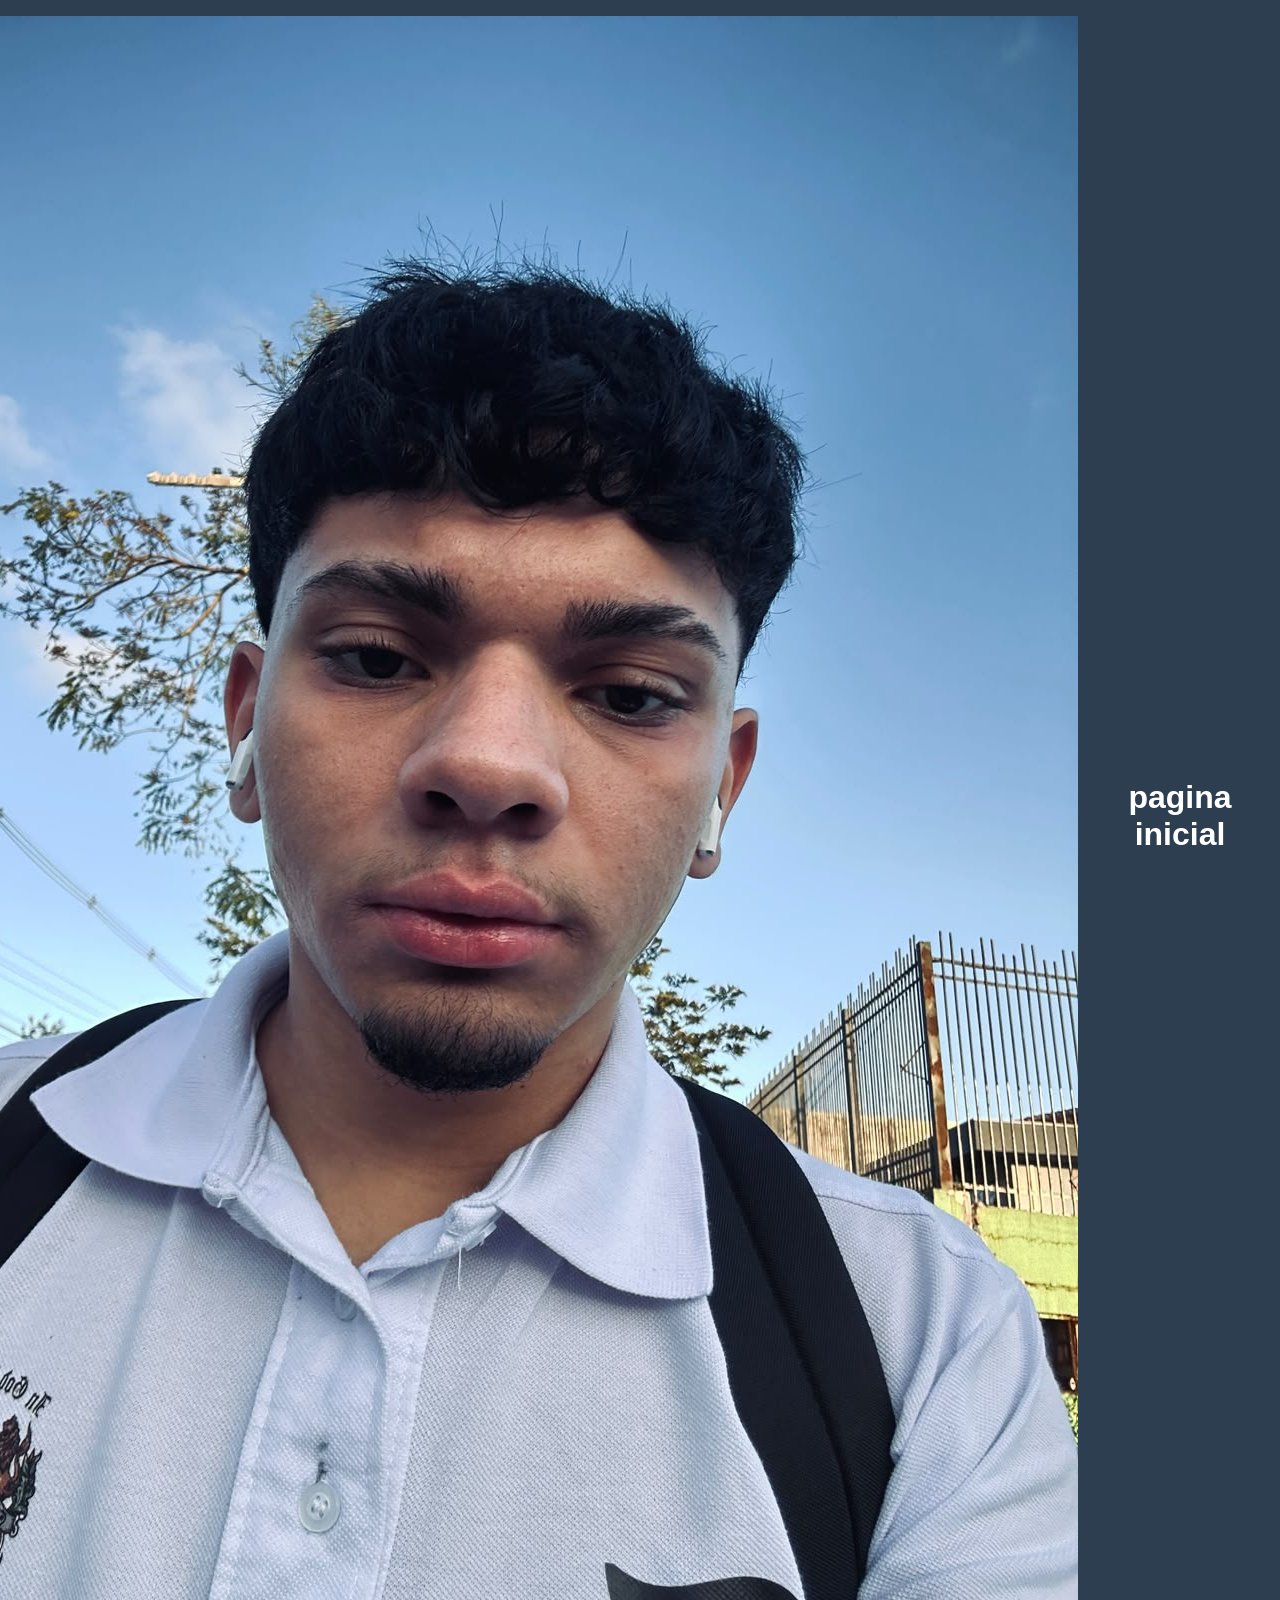
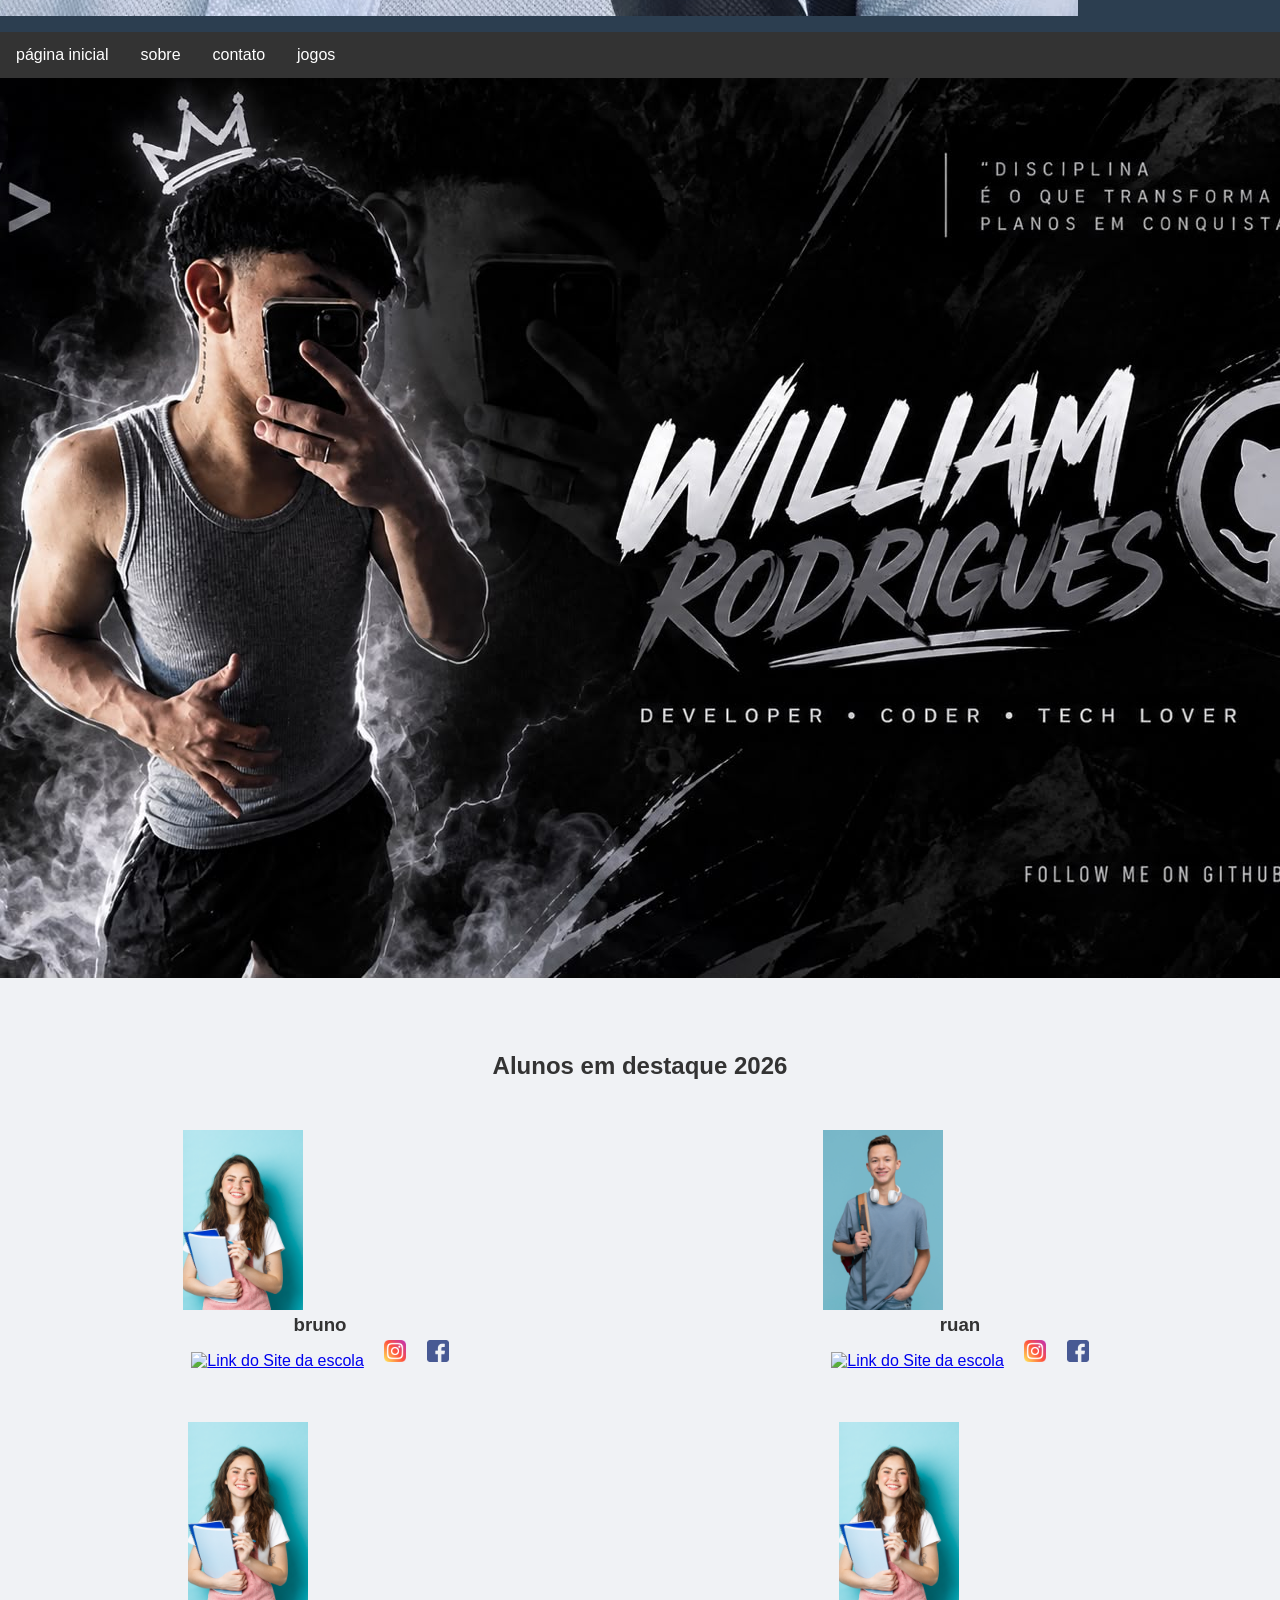
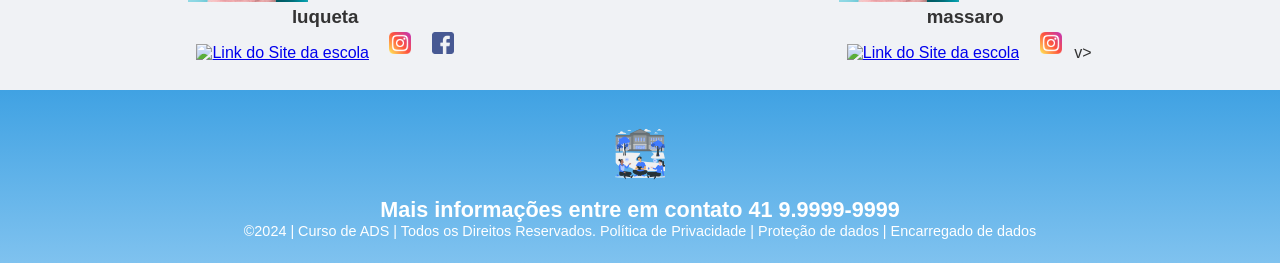
==== index.html @ cab30916 "easy" ====
<!DOCTYPE html>
<html lang="pt-br">
<!DOCTYPE html>
<html lang="pt-br">
<head>
<meta charset="UTF-8">
<meta name="viewport" content="width=device-width, initial-scale=1.0">
<title>Home | Nossa Escola</title>
<link rel="stylesheet" href="style.css">
</head>
<body>
<!--header é a parte do cabeçalho do site, é o topo da página-->
<header class="cabecalho-itens">
<img class="cabecalho_imagem" src="image.png" alt="Logo da
Página">
<h1 class="titulo_site">pagina inicial</h1>
<div class="sociais">
<img class="sociais" src="whatsapp.png" alt="Logo do Whats da
Escola">
<img class="sociais" src="facebook.png" alt="Facebook da
Escola">
<img class="sociais" src="instagram.png" alt="instagram da
Escola">
</div>
</header>
<!--menu-->
<ul>
  <li><a href="index.html">página inicial</a></li>
  <li><a href="sobre.html">sobre</a></li>
  <li><a href="contato.html">contato</a></li>
  <li><a href="jogos.html">jogos</a></li>
</ul>
<!--Seção banner 1 é a parte do paragrafo 1 da página-->
<section class="banner1">
<img class="escola.image" src="WhatsApp Image 2026-11-11 at 19.30.44.jpeg" alt="Banner da Escola">
</section>
<!--Seção estudantes é a parte do paragrafo 2 da página -- "Meninos"-->
<!--altere em "src="estudante_menino_1.png" para src"nome da imagem do menino em
todos abaixo-->
<!--altere em "src="site_school.png" para src"nome da logo em todos abaixo-->
<!--para aumentar os alunos copie a div no edidor que corresponda desde a foto
até os icones abaixo - dúvidas chame o professor-->
<section class="estudante">
<h1 class="estudante_titulo">Alunos em destaque 2026</h1>
<p> </p>
<div class="estudantes_todos">
<div class="estudante-div">
<img class="estudante-imagem" src="estudante_menina.png" alt="Foto da
turma do 1CDS do ano de 2026">
<h3 class="estudante-nome">bruno</h3>
<a href="https://cursos.alura.com.br/dashboard">
<p> </p>
<img class="estudante-icone" src="site_school.png" alt="Link do Site da
escola"></a>
<img class="estudante-icone" src="instagram.png" alt="Link do
Instagram">
<img class="estudante-icone" src="facebook.png" alt="Link do Facebook">
</div>

<div class="estudante-div">
<img class="estudante-imagem" src="estudante_menino.png" alt="Foto da
turma do 1CDS do ano de 2026">
<h3 class="estudante-nome">ruan</h3>
<a href="https://cursos.alura.com.br/dashboard">
<p> </p>
<img class="estudante-icone" src="site_school.png" alt="Link do
Site da escola"></a>
<img class="estudante-icone" src="instagram.png" alt="Link do
Instagram">
<img class="estudante-icone" src="facebook.png" alt="Link do
Facebook">
</div>
</div>
</section>

<!--Seção estudantes é a parte do paragrafo 3 da página -- "Meninas"-->
<!--altere em "src="estudante_menina_1.png" para src"nome da imagem do menina em
todas abaixo-->
<!--altere em "src="site_school.png" para src"nome da logo em todos abaixo-->
<section class="estudante">
<div class="estudantes_todos">
<div class="estudante-div">
<img class="estudante-imagem" src="estudante_menina.png" alt="Foto da
turma do 1CDS do ano de 2023">
<h3 class="estudante-nome">luqueta</h3>
<a href="https://cursos.alura.com.br/dashboard">
<p> </p>
<img class="estudante-icone" src="site_school.png" alt="Link do Site da
escola"></a>
<img class="estudante-icone" src="instagram.png" alt="Link do Instagram">
<img class="estudante-icone" src="facebook.png" alt="Link do Facebook">
</div>
<div class="estudante-div">
<img class="estudante-imagem" src="estudante_menina.png" alt="Foto da turma do
1CDS do ano de 2023">
<h3 class="estudante-nome">massaro</h3>
<a href="https://cursos.alura.com.br/dashboard">
<p> </p>
<img class="estudante-icone" src="site_school.png" alt="Link do Site
da escola"></a>
<img class="estudante-icone" src="instagram.png" alt="Link do
Instagram">
v>
</div>
</div>
</section>
<!--Seção rodapé é a parte final da paragrafo 3 da página-->
<footer class="escola">
<img class="logo_rodape" src="logo_nossa_escola.png" alt="Logo da Escola">
<h2 class="escola-título">Mais informações entre em contato<a class="link"

href="https://wa.me/5541999999999"> 41 9.9999-9999 </a></h2>
<p></p>
<p>©2024 | Curso de ADS | Todos os Direitos Reservados.
Política de Privacidade | Proteção de dados | Encarregado de dados</p>
<p> </p>
</footer>
</body>
</html>
---- style.css ----
*{
margin: 0;
padding: 0;
box-sizing: border-box;
}
body{
font-family: "Poppins", sans-serif;
}
header{
background-color: #424e61;
color: white;
width: 100%;
padding: 20px;
}
.cabecalho-itens{
max-width: 1980px;
margin: 0 auto;
display: flex;
align-items: center;
justify-content: center;
}
.cabecalho-imagem{
width: 10%;
display: flex;
justify-content: flex-start;
align-items: center;
}
.titulo_site{
padding: 50px;
text-align: center;
width: 50%;
font: 30px;
}
.sociais{
display: flex;
justify-content: flex-end;
width: 25%;
padding-right: 30px;
}
.banner1{
display: flex;
justify-content: center;
}
.estudante_titulo{
padding: 50px;
text-align: center;

}
.estudante-nome{
text-align: center;
}
.estudante-imagem{
width: 120px;
}
.estudante-icone{
width: 38px;
padding: 4px 8px;
}
.estudante{
background-image: background-color(#faae43);
padding: 24px 0;
}

.estudante.div{
text-align: center;
padding: 24px 0;
}
.estudantes_todos{
display: flex;
justify-content: space-around;
}
.escola{
background-image: linear-gradient(#40A2E3,#7FC2EF);
color: white;
display: flex;
justify-content:center;
padding: 24px 0;
text-align:center;
display:block;
}
.escola-titulo{
padding: 50px;
text-align: center;
}
.logo_rodape{
height: 80px;
padding: 12px 0;

}

.link{
color: #ffffff;
text-decoration: none;
}

ul {
  list-style-type: none;
  margin: 0;
  padding: 0;
  overflow: hidden;
  background-color: #333333;
}

ul li {
  float: left;
}

ul li a {
  display: block;
  color: white;
  text-align: center;
  padding: 14px 16px;
  text-decoration: none;
}

ul li a:hover {
  background-color: #111111;
}

/* Reset e Estrutura Base */
        * {
            margin: 0;
            padding: 0;
            box-sizing: border-box;
            font-family: 'Segoe UI', Tahoma, Geneva, Verdana, sans-serif;
        }

        body {
            display: flex;
            flex-direction: column;
            min-height: 100vh;
            background-color: #f0f2f5;
            color: #333;
        }

        /* Cabeçalho e Menu */
        header {
            background-color: #2c3e50;
            color: white;
            padding: 1rem 2rem;
            box-shadow: 0 2px 5px rgba(0,0,0,0.2);
        }

        .header-container {
            max-width: 1200px;
            margin: 0 auto;
            display: flex;
            justify-content: space-between;
            align-items: center;
        }

        nav ul {
            display: flex;
            list-style: none;
            gap: 1.5rem;
        }

        nav a {
            color: #ebd4d4;
            text-decoration: none;
            font-weight: 500;
            transition: color 0.3s;
        }

        nav a:hover {
            color: #fff;
        }

        /* Área Central do Jogo */
        main {
            flex: 1;
            display: flex;
            flex-direction: column;
            align-items: center;
            justify-content: center;
            padding: 2rem;
        }

        .game-container {
            background: white;
            padding: 2rem;
            border-radius: 12px;
            box-shadow: 0 4px 15px rgba(0,0,0,0.1);
            text-align: center;
        }

        #status {
            font-size: 1.25rem;
            margin-bottom: 1rem;
            font-weight: bold;
        }

        /* Tabuleiro de Damas */
        #board {
            display: grid;
            grid-template-columns: repeat(8, 60px);
            grid-template-rows: repeat(8, 60px);
            border: 4px solid #3e2723;
            border-radius: 4px;
            margin: 0 auto;
        }

        .cell {
            width: 60px;
            height: 60px;
            display: flex;
            align-items: center;
            justify-content: center;
            position: relative;
            cursor: pointer;
        }

        /* Cores das Casas */
        .light {
            background-color: #ffeb3b;
            background-image: url("data:image/svg+xml,%3Csvg xmlns='http://w3.org' width='4' height='4' viewBox='0 0 4 4'%3E%3Cpath fill='%23fbc02d' fill-opacity='0.4' d='M1 3h1v1H1V3zm2-2h1v1H3V1z'%3E%3C/path%3E%3C/svg%3E");
        }

        .dark {
            background-color: #795548;
        }

        .cell.selected {
            outline: 3px solid #00e676;
            z-index: 10;
        }

        /* Peças */
        .piece {
            width: 46px;
            height: 46px;
            border-radius: 50%;
            box-shadow: inset 0 0 8px rgba(0,0,0,0.5), 0 2px 4px rgba(0,0,0,0.3);
            transition: transform 0.2s;
        }

        .piece:hover {
            transform: scale(1.05);
        }

        .red-piece {
            background-color: #d32f2f;
        }

        .white-piece {
            background-color: #f5f5f5;
        }

        /* Rodapé */
        footer {
            background-color: #2c3e50;
            color: #bdc3c7;
            text-align: center;
            padding: 1rem;
            font-size: 0.9rem;
            margin-top: auto;
        }

        /* Responsividade simples */
        @media (max-width: 540px) {
            #board {
                grid-template-columns: repeat(8, 40px);
                grid-template-rows: repeat(8, 40px);
            }
            .cell { width: 40px; height: 40px; }
            .piece { width: 30px; height: 30px; }
        }
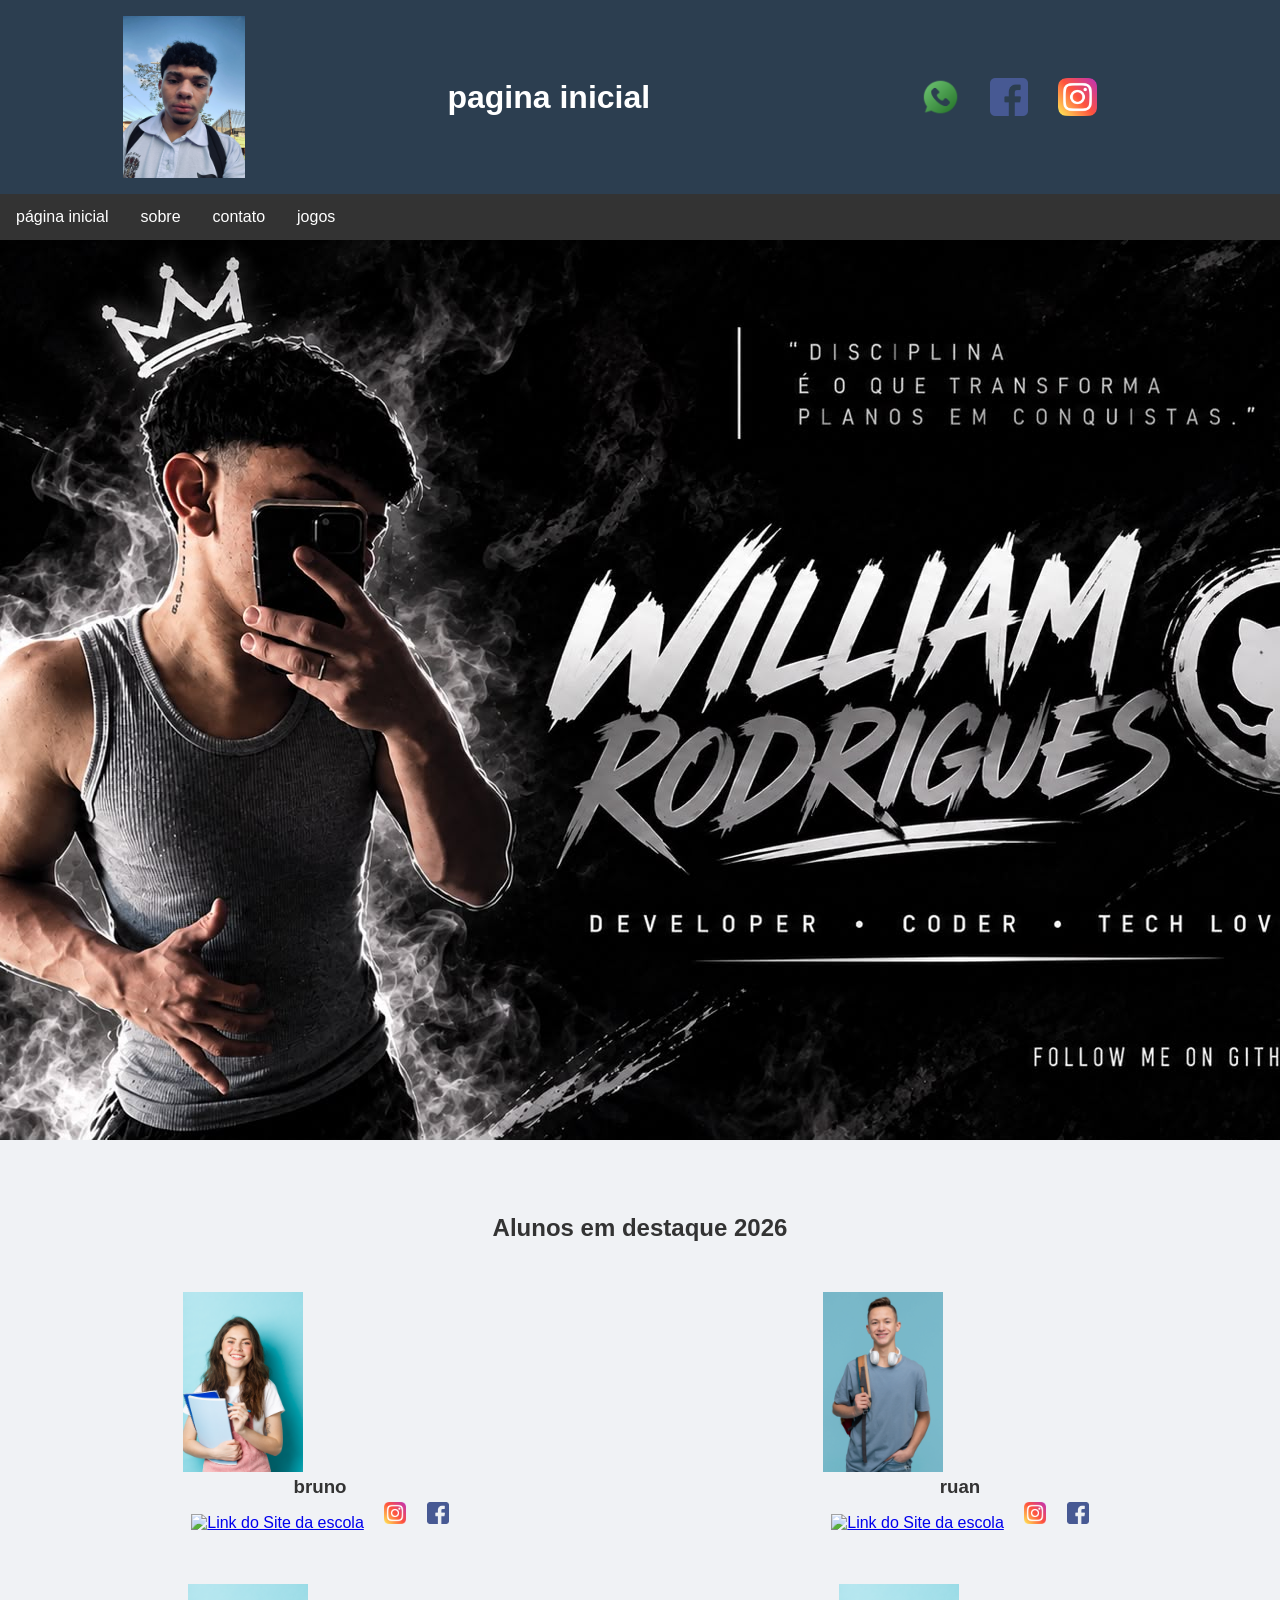
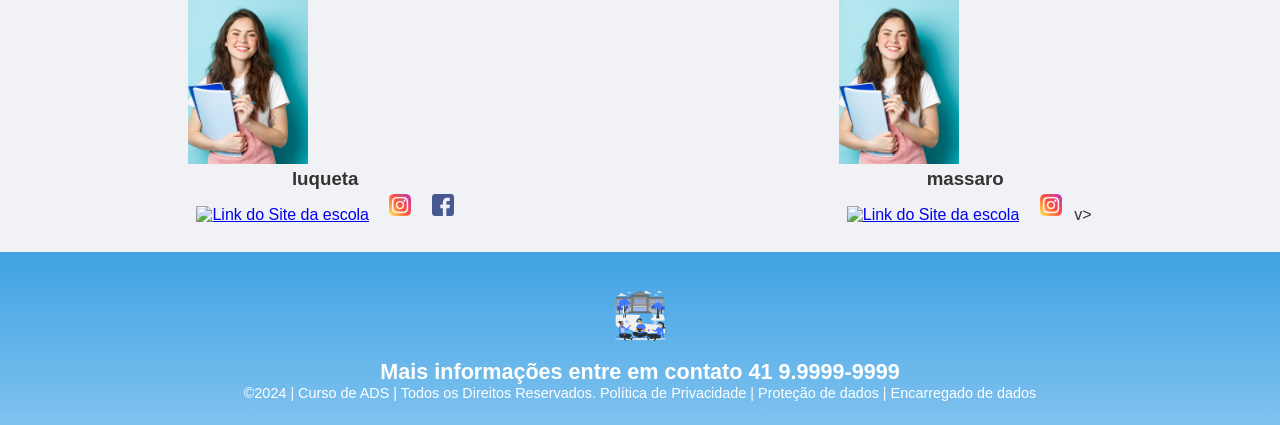
==== commit 110644e4: "EASY PEASE NO ESY" ====
--- a/index.html
+++ b/index.html
@@ -32,7 +32,7 @@
 </ul>
 <!--Seção banner 1 é a parte do paragrafo 1 da página-->
 <section class="banner1">
-<img class="escola.image" src="WhatsApp Image 2026-11-11 at 19.30.44.jpeg" alt="Banner da Escola">
+<img class="escola.image" src="WhatsApp Image 2026-11-11 at 19.48.55.jpeg" alt="Banner da Escola">
 </section>
 <!--Seção estudantes é a parte do paragrafo 2 da página -- "Meninos"-->
 <!--altere em "src="estudante_menino_1.png" para src"nome da imagem do menino em
--- a/style.css
+++ b/style.css
@@ -19,7 +19,7 @@
 align-items: center;
 justify-content: center;
 }
-.cabecalho-imagem{
+.cabecalho_imagem{
 width: 10%;
 display: flex;
 justify-content: flex-start;
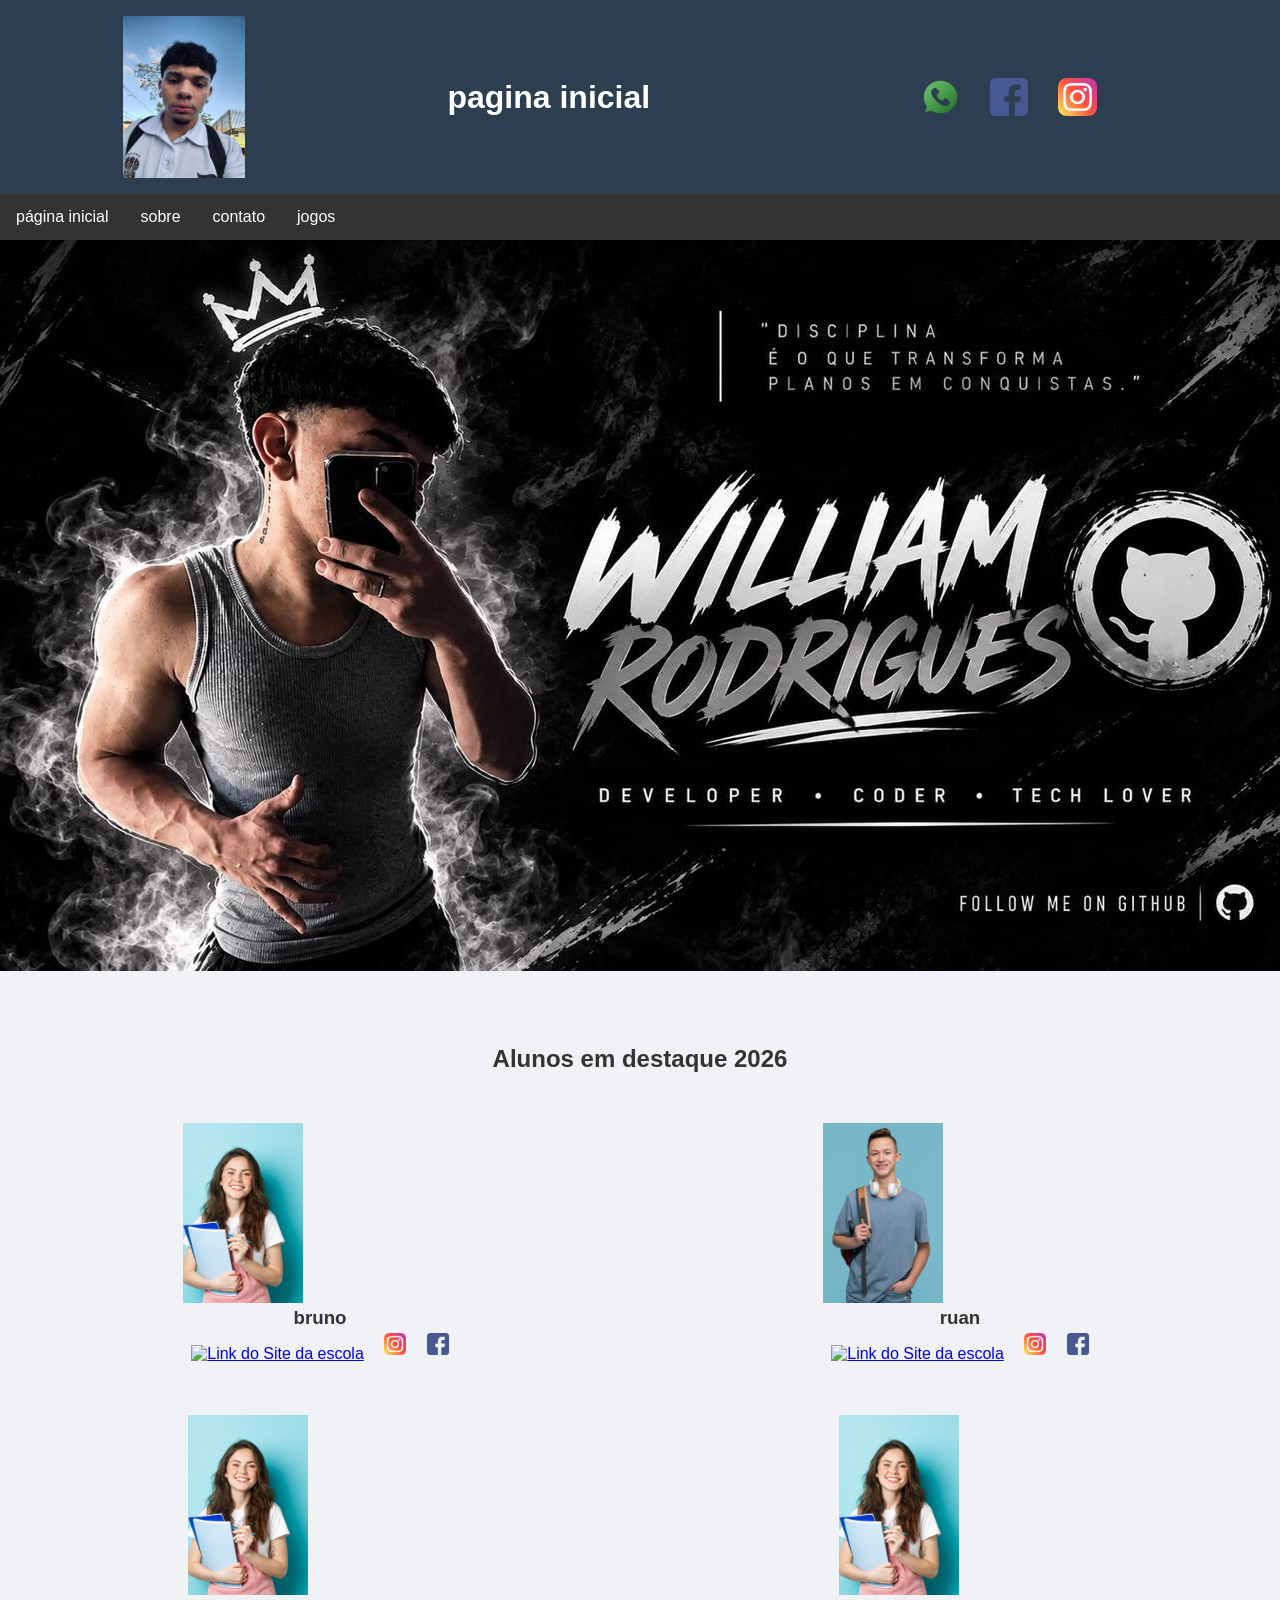
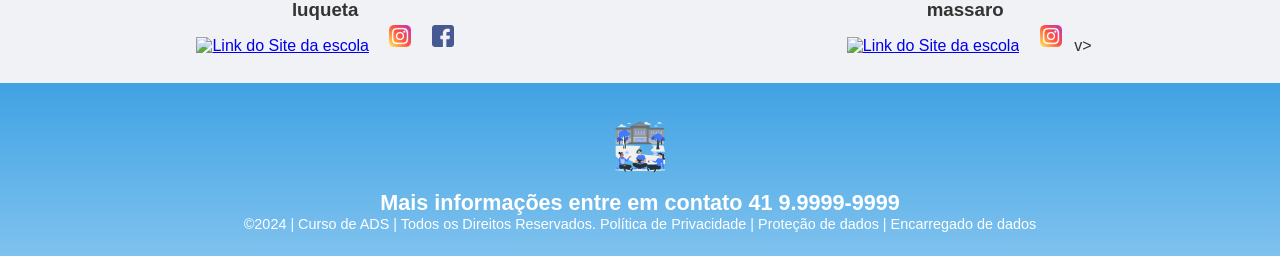
==== commit a718567c: "29" ====
--- a/index.html
+++ b/index.html
@@ -32,7 +32,7 @@
 </ul>
 <!--Seção banner 1 é a parte do paragrafo 1 da página-->
 <section class="banner1">
-<img class="escola.image" src="WhatsApp Image 2026-11-11 at 19.48.55.jpeg" alt="Banner da Escola">
+<img class="escola.image" src="WhatsApp Image 2026-11-11 at 19.48.55 (1).jpeg" alt="Banner da Escola">
 </section>
 <!--Seção estudantes é a parte do paragrafo 2 da página -- "Meninos"-->
 <!--altere em "src="estudante_menino_1.png" para src"nome da imagem do menino em
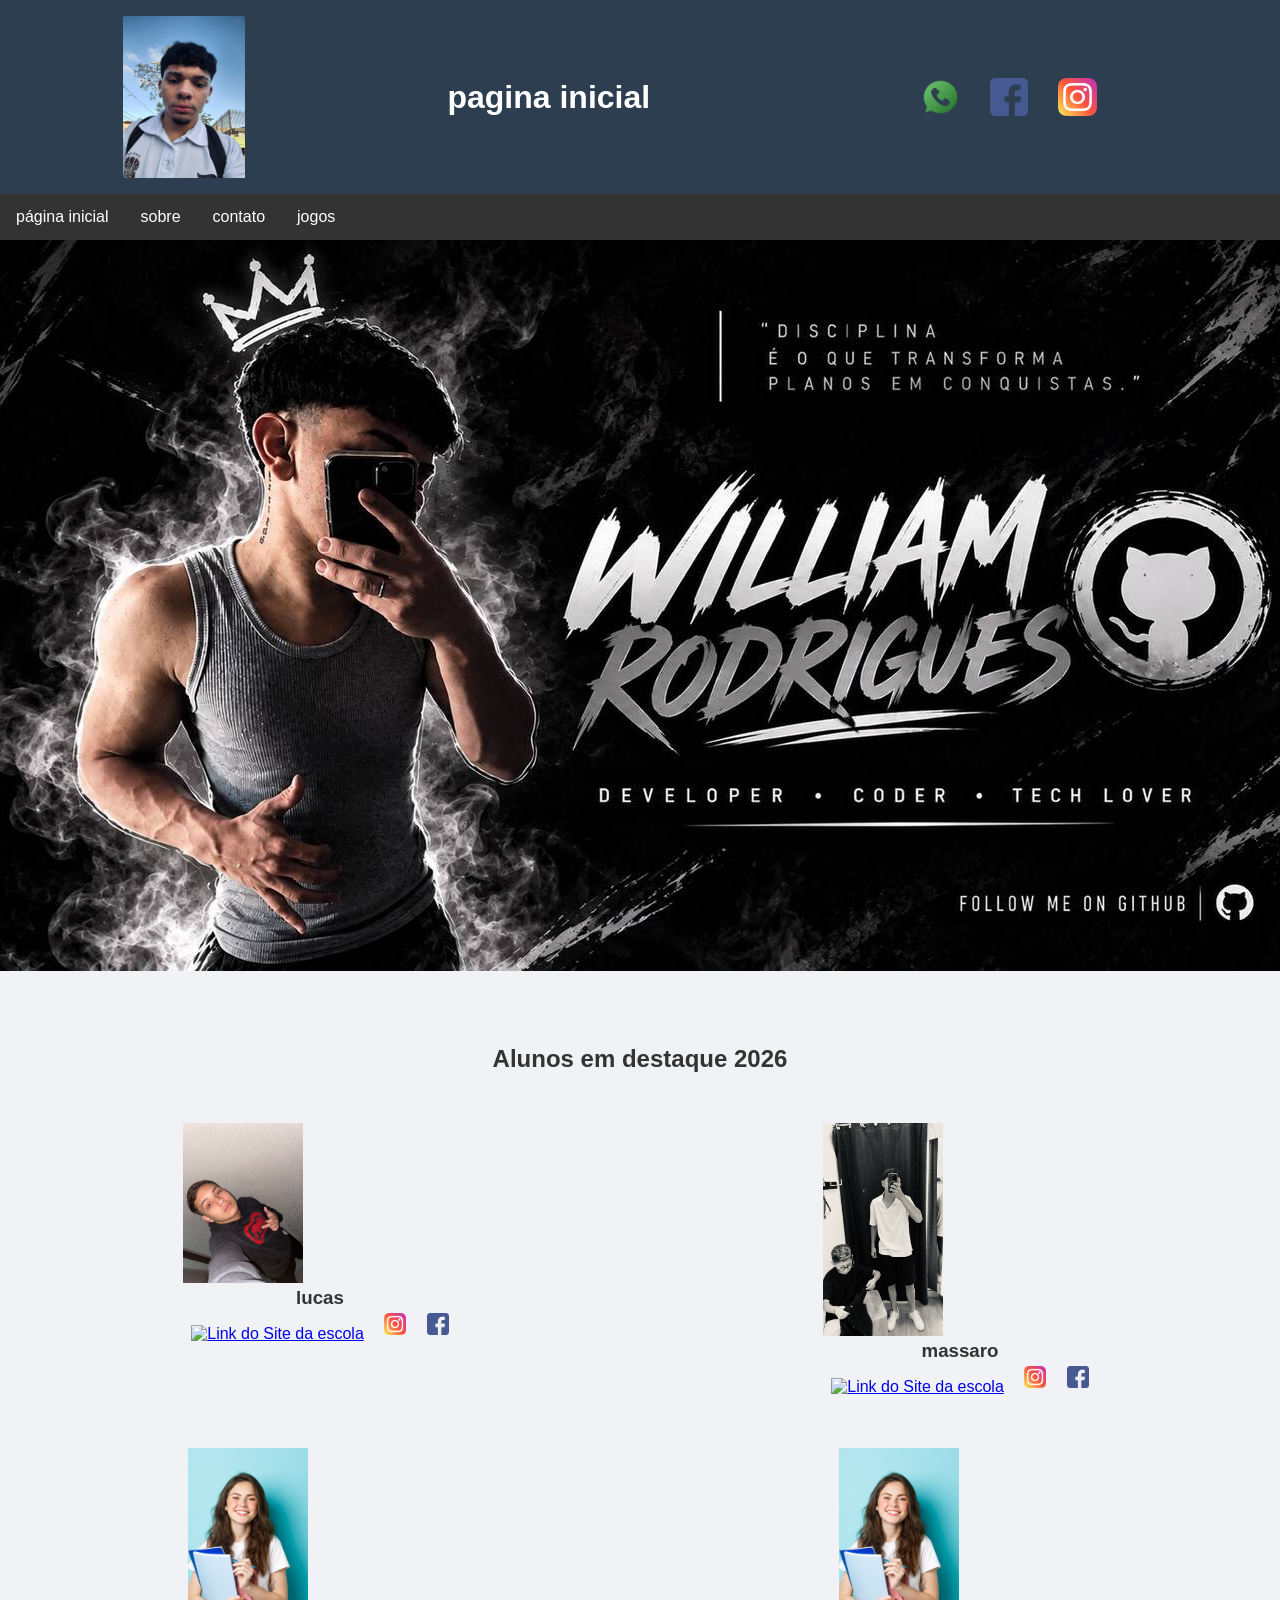
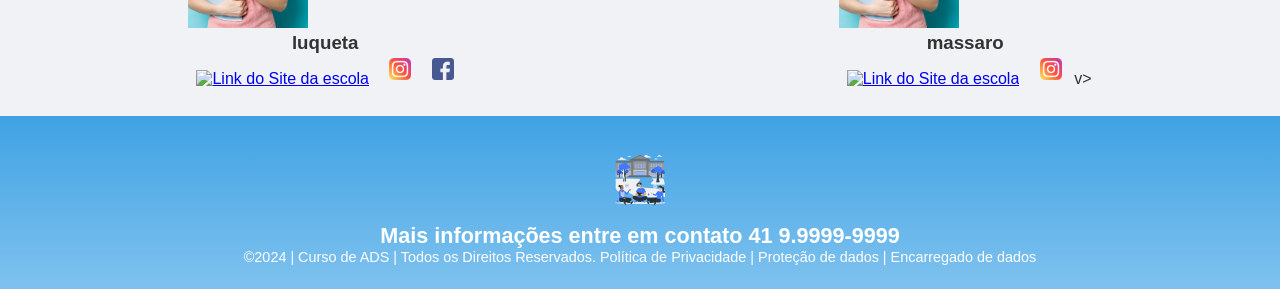
==== commit 25838c99: "29" ====
--- a/index.html
+++ b/index.html
@@ -45,9 +45,9 @@
 <p> </p>
 <div class="estudantes_todos">
 <div class="estudante-div">
-<img class="estudante-imagem" src="estudante_menina.png" alt="Foto da
+<img class="estudante-imagem" src="image copy.png" alt="Foto da
 turma do 1CDS do ano de 2026">
-<h3 class="estudante-nome">bruno</h3>
+<h3 class="estudante-nome">lucas</h3>
 <a href="https://cursos.alura.com.br/dashboard">
 <p> </p>
 <img class="estudante-icone" src="site_school.png" alt="Link do Site da
@@ -58,9 +58,9 @@
 </div>
 
 <div class="estudante-div">
-<img class="estudante-imagem" src="estudante_menino.png" alt="Foto da
+<img class="estudante-imagem" src="image copy 2.png" alt="Foto da
 turma do 1CDS do ano de 2026">
-<h3 class="estudante-nome">ruan</h3>
+<h3 class="estudante-nome">massaro</h3>
 <a href="https://cursos.alura.com.br/dashboard">
 <p> </p>
 <img class="estudante-icone" src="site_school.png" alt="Link do
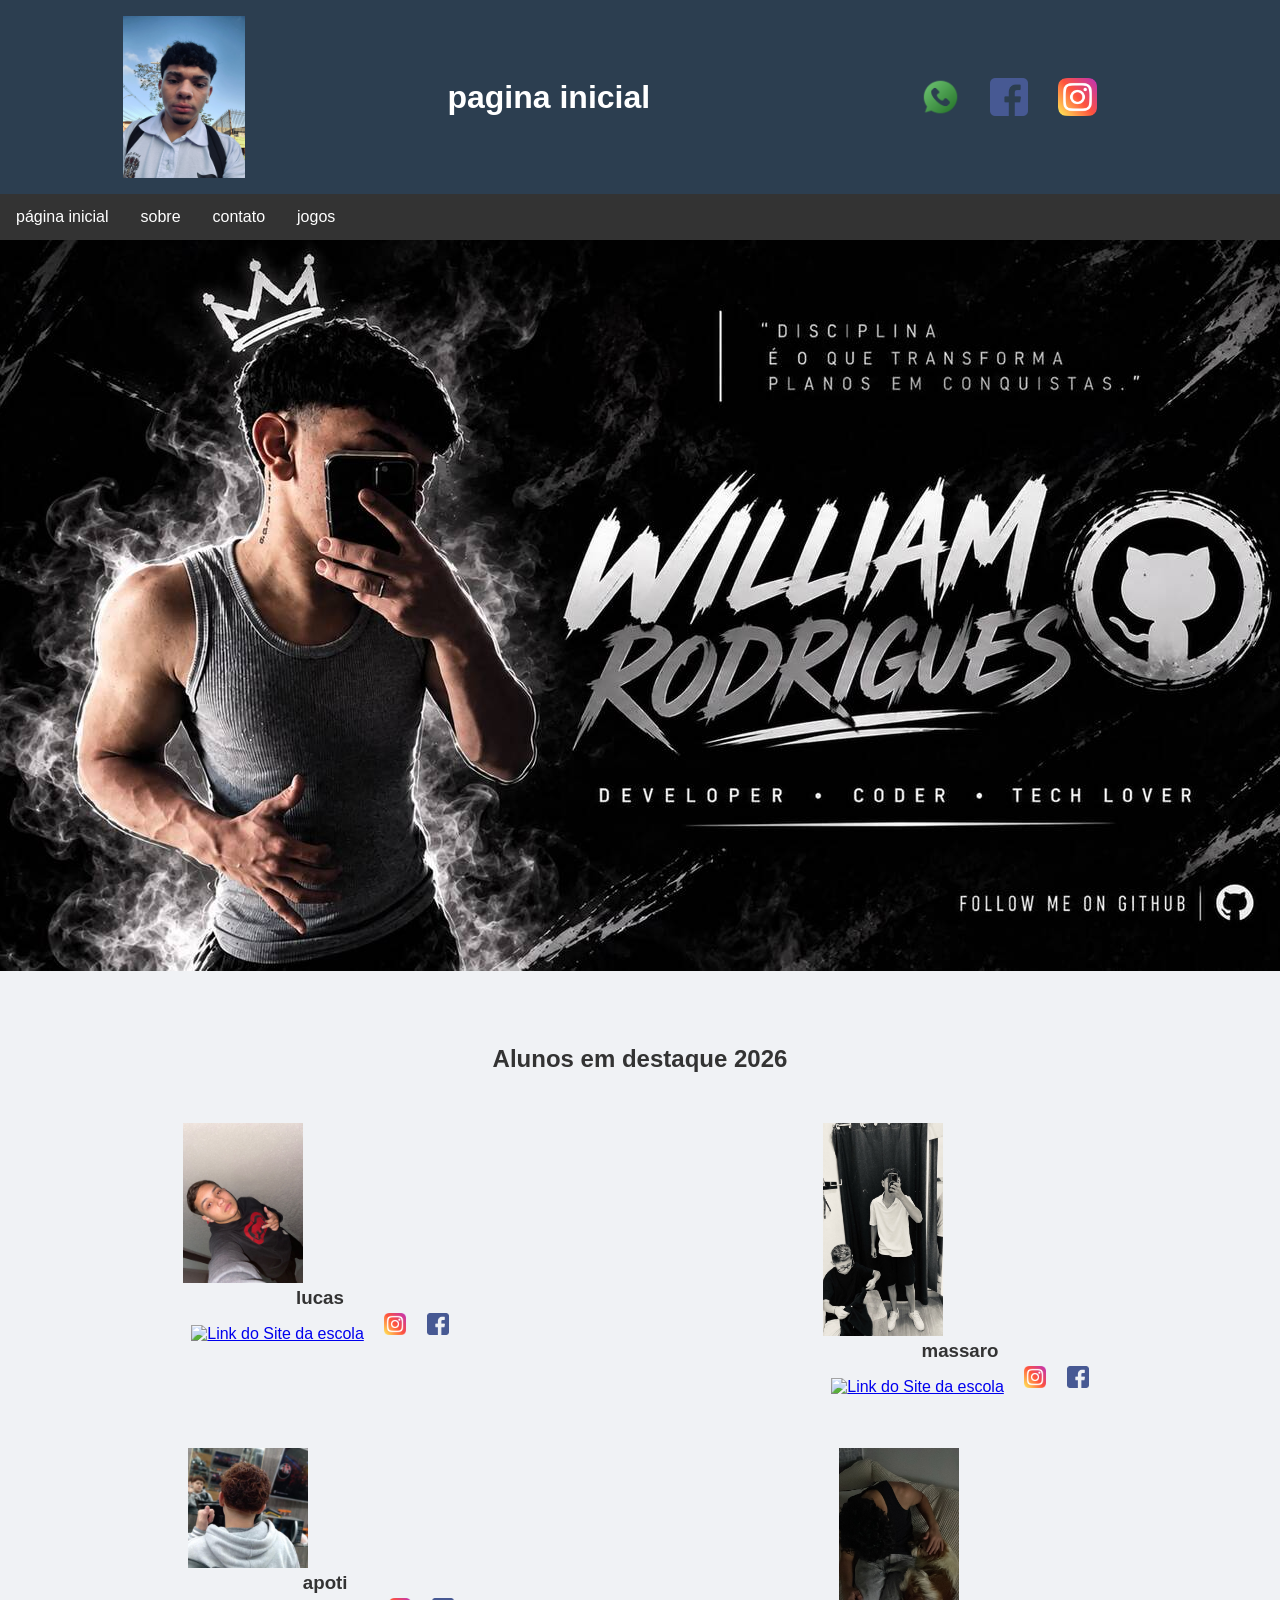
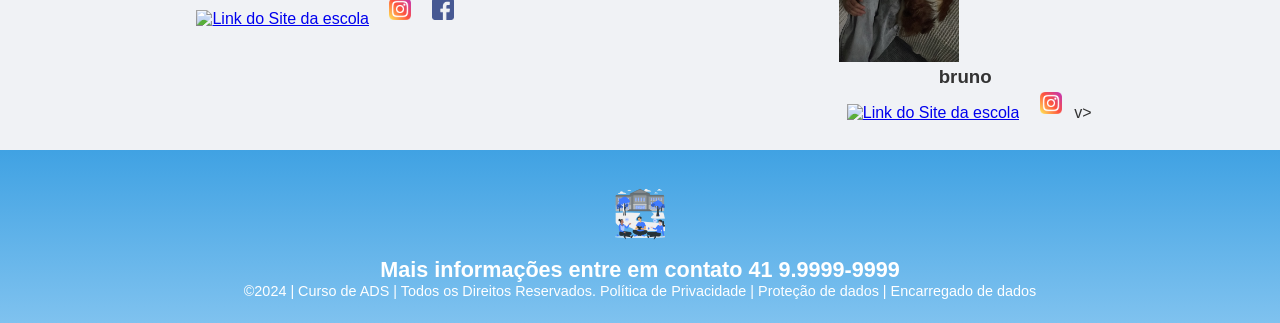
==== commit 2a63887e: "35" ====
--- a/index.html
+++ b/index.html
@@ -80,9 +80,9 @@
 <section class="estudante">
 <div class="estudantes_todos">
 <div class="estudante-div">
-<img class="estudante-imagem" src="estudante_menina.png" alt="Foto da
+<img class="estudante-imagem" src="WhatsApp Image 2026-11-18 at 19.32.31 (1).jpeg" alt="Foto da
 turma do 1CDS do ano de 2023">
-<h3 class="estudante-nome">luqueta</h3>
+<h3 class="estudante-nome">apoti</h3>
 <a href="https://cursos.alura.com.br/dashboard">
 <p> </p>
 <img class="estudante-icone" src="site_school.png" alt="Link do Site da
@@ -91,9 +91,9 @@
 <img class="estudante-icone" src="facebook.png" alt="Link do Facebook">
 </div>
 <div class="estudante-div">
-<img class="estudante-imagem" src="estudante_menina.png" alt="Foto da turma do
+<img class="estudante-imagem" src="image copy 3.png" alt="Foto da turma do
 1CDS do ano de 2023">
-<h3 class="estudante-nome">massaro</h3>
+<h3 class="estudante-nome">bruno</h3>
 <a href="https://cursos.alura.com.br/dashboard">
 <p> </p>
 <img class="estudante-icone" src="site_school.png" alt="Link do Site
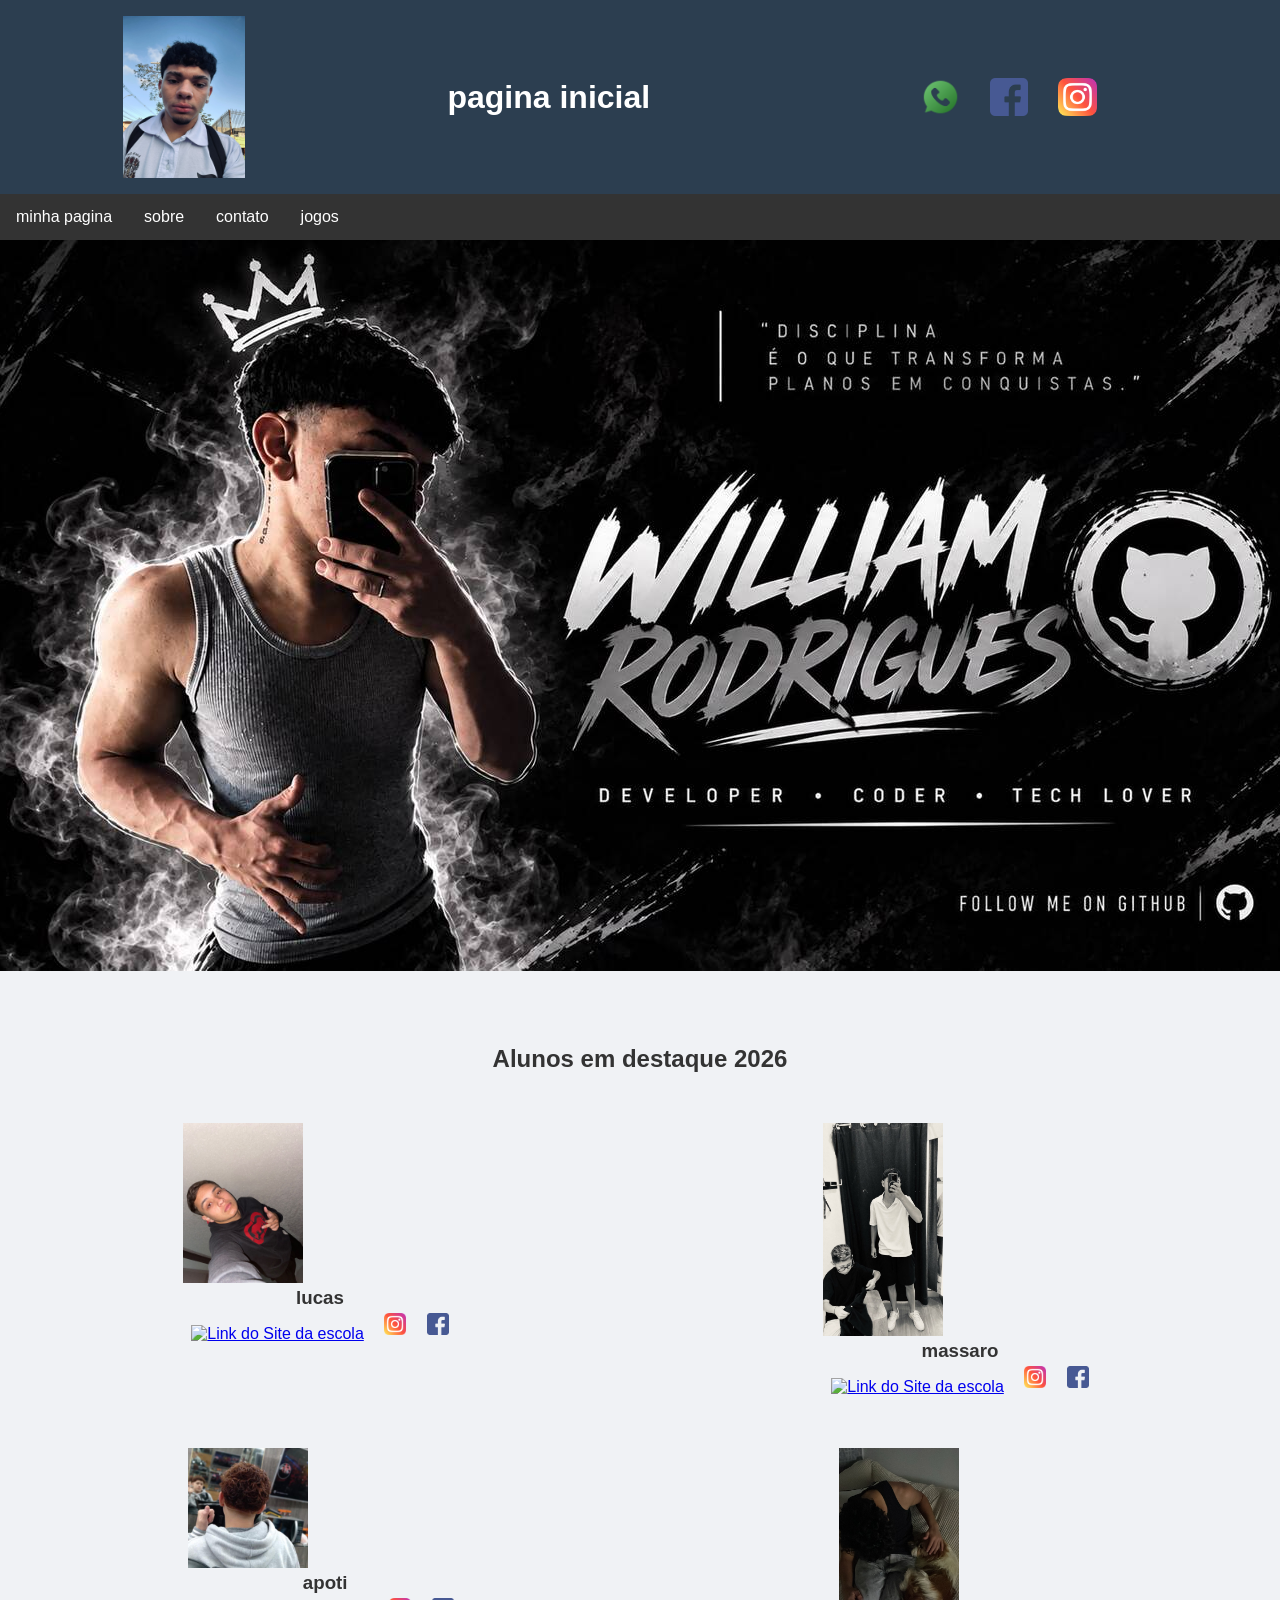
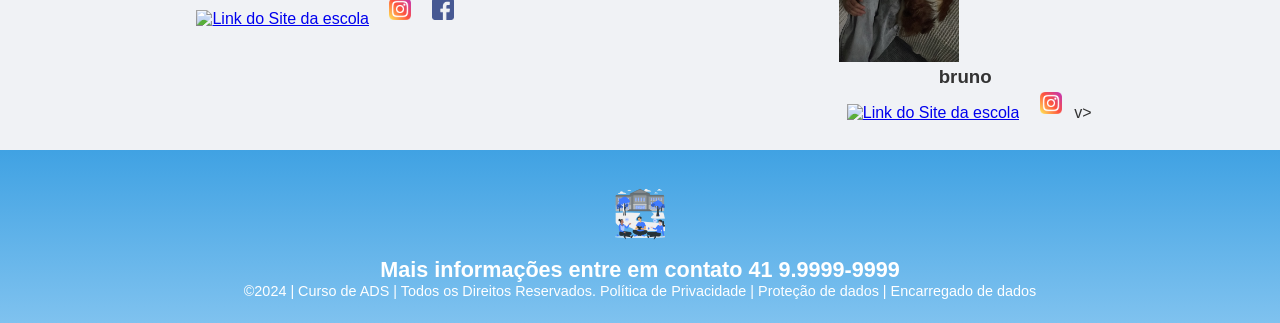
==== commit 90f2ca5f: "37" ====
--- a/index.html
+++ b/index.html
@@ -25,7 +25,7 @@
 </header>
 <!--menu-->
 <ul>
-  <li><a href="index.html">página inicial</a></li>
+  <li><a href="index.html">minha pagina</a></li>
   <li><a href="sobre.html">sobre</a></li>
   <li><a href="contato.html">contato</a></li>
   <li><a href="jogos.html">jogos</a></li>
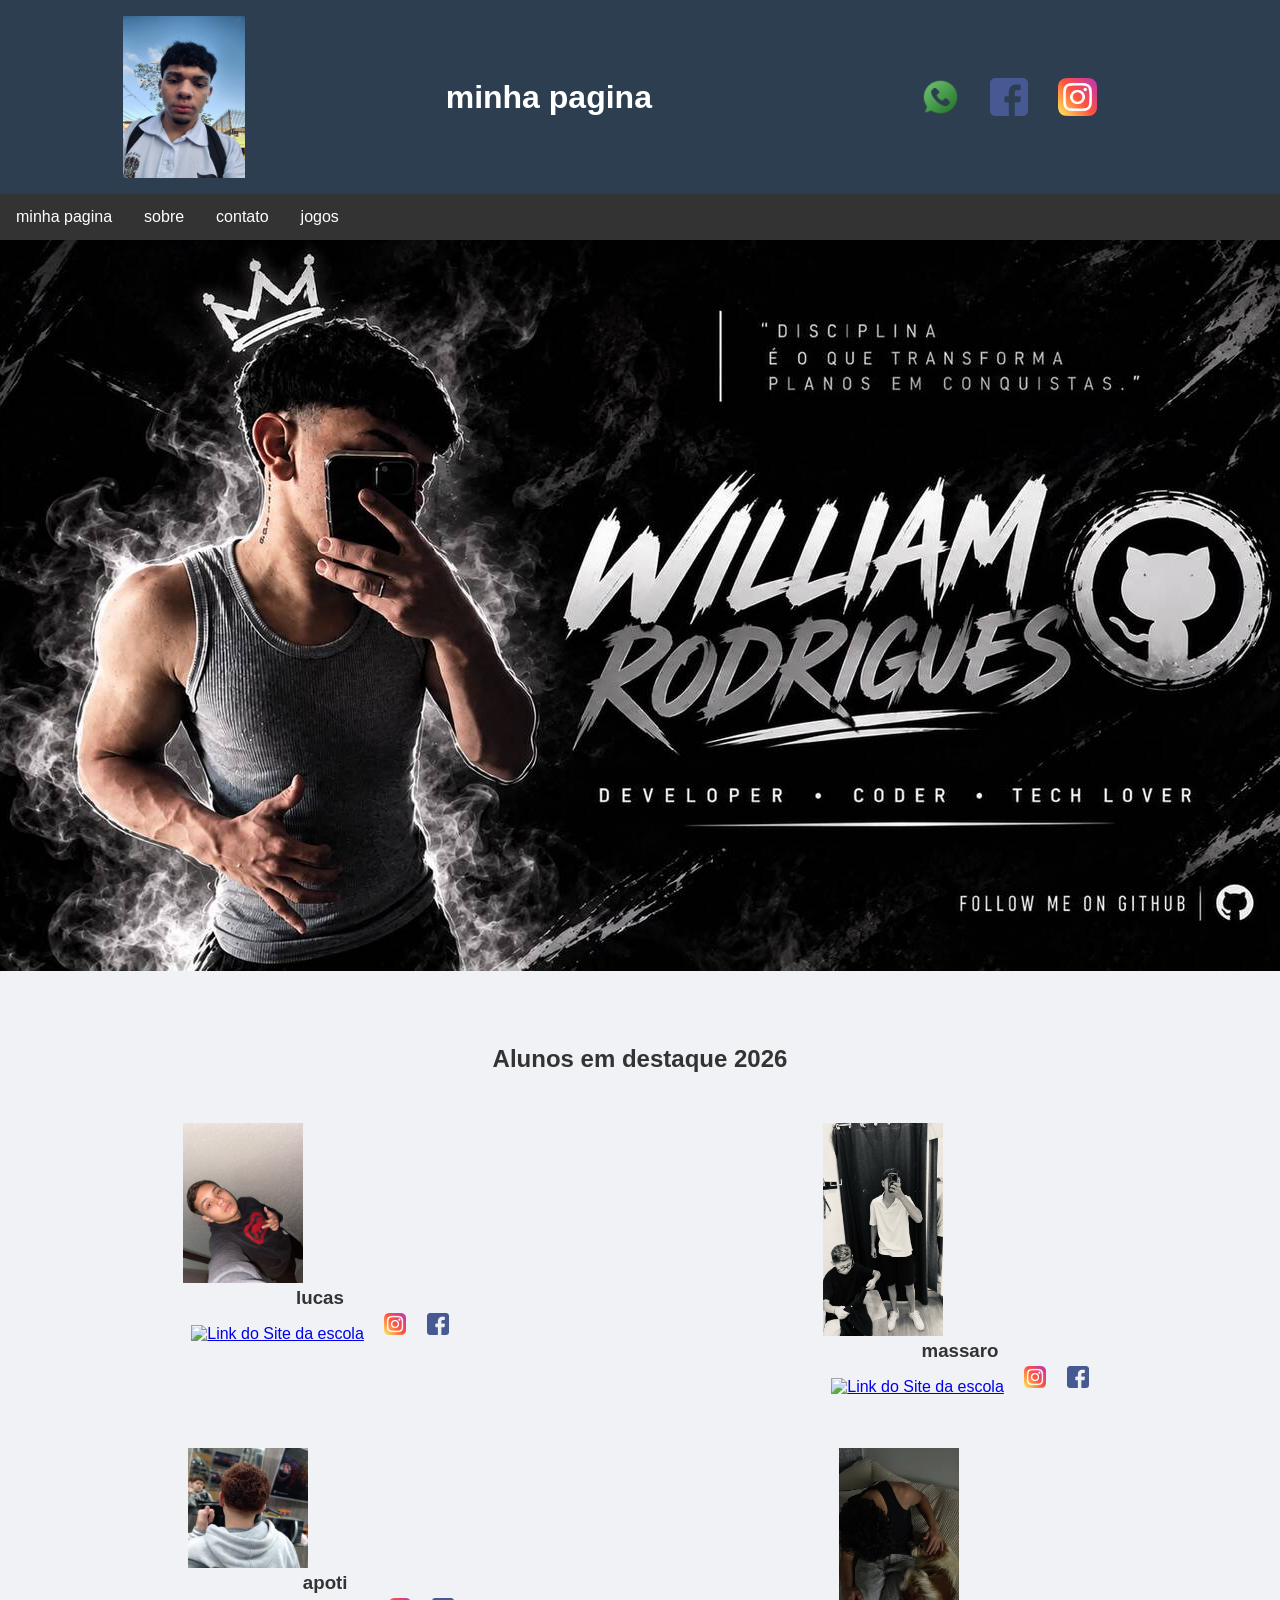
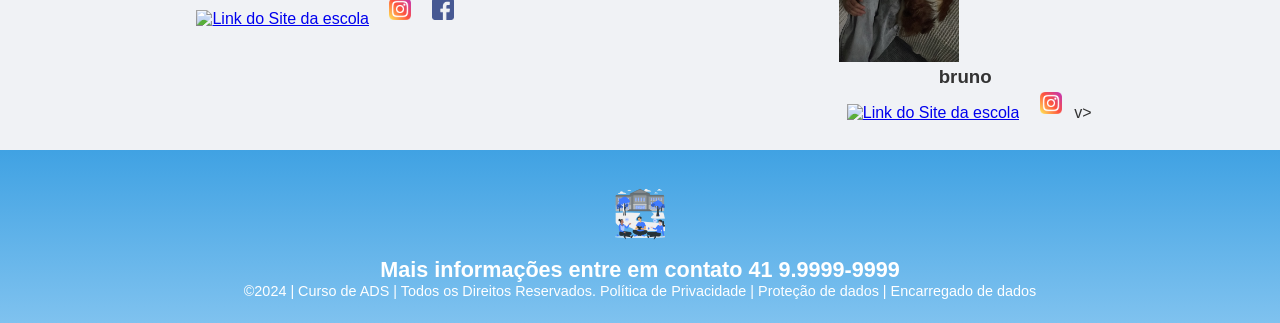
==== commit 889519f9: "34" ====
--- a/index.html
+++ b/index.html
@@ -13,7 +13,7 @@
 <header class="cabecalho-itens">
 <img class="cabecalho_imagem" src="image.png" alt="Logo da
 Página">
-<h1 class="titulo_site">pagina inicial</h1>
+<h1 class="titulo_site">minha pagina</h1>
 <div class="sociais">
 <img class="sociais" src="whatsapp.png" alt="Logo do Whats da
 Escola">
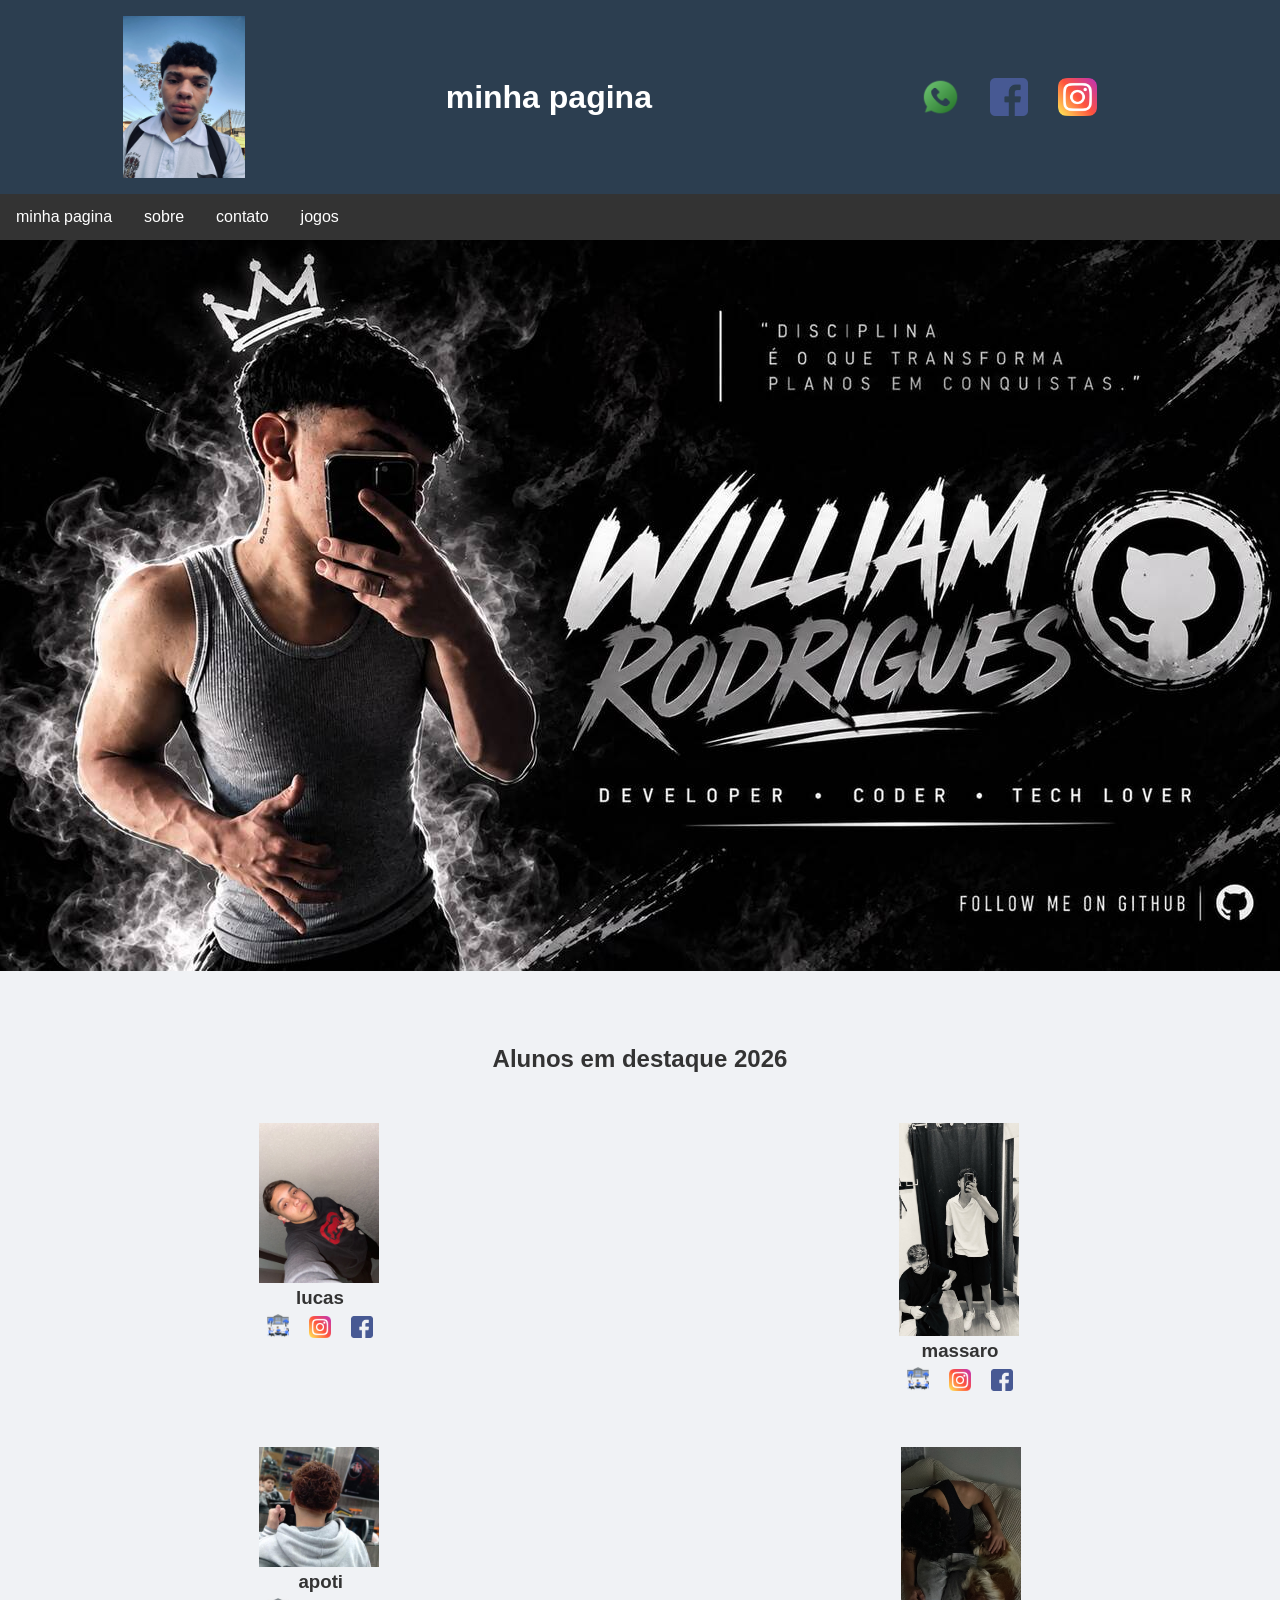
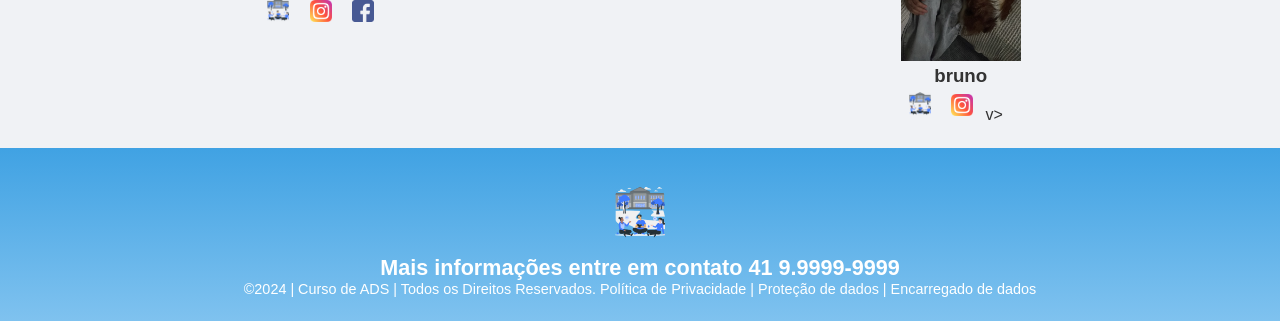
==== commit 5879ebe5: "35" ====
--- a/index.html
+++ b/index.html
@@ -50,7 +50,7 @@
 <h3 class="estudante-nome">lucas</h3>
 <a href="https://cursos.alura.com.br/dashboard">
 <p> </p>
-<img class="estudante-icone" src="site_school.png" alt="Link do Site da
+<img class="estudante-icone" src="logo_nossa_escola.png" alt="Link do Site da
 escola"></a>
 <img class="estudante-icone" src="instagram.png" alt="Link do
 Instagram">
@@ -63,7 +63,7 @@
 <h3 class="estudante-nome">massaro</h3>
 <a href="https://cursos.alura.com.br/dashboard">
 <p> </p>
-<img class="estudante-icone" src="site_school.png" alt="Link do
+<img class="estudante-icone" src="logo_nossa_escola.png" alt="Link do
 Site da escola"></a>
 <img class="estudante-icone" src="instagram.png" alt="Link do
 Instagram">
@@ -85,7 +85,7 @@
 <h3 class="estudante-nome">apoti</h3>
 <a href="https://cursos.alura.com.br/dashboard">
 <p> </p>
-<img class="estudante-icone" src="site_school.png" alt="Link do Site da
+<img class="estudante-icone" src="logo_nossa_escola.png" alt="Link do Site da
 escola"></a>
 <img class="estudante-icone" src="instagram.png" alt="Link do Instagram">
 <img class="estudante-icone" src="facebook.png" alt="Link do Facebook">
@@ -96,7 +96,7 @@
 <h3 class="estudante-nome">bruno</h3>
 <a href="https://cursos.alura.com.br/dashboard">
 <p> </p>
-<img class="estudante-icone" src="site_school.png" alt="Link do Site
+<img class="estudante-icone" src="logo_nossa_escola.png" alt="Link do Site
 da escola"></a>
 <img class="estudante-icone" src="instagram.png" alt="Link do
 Instagram">
